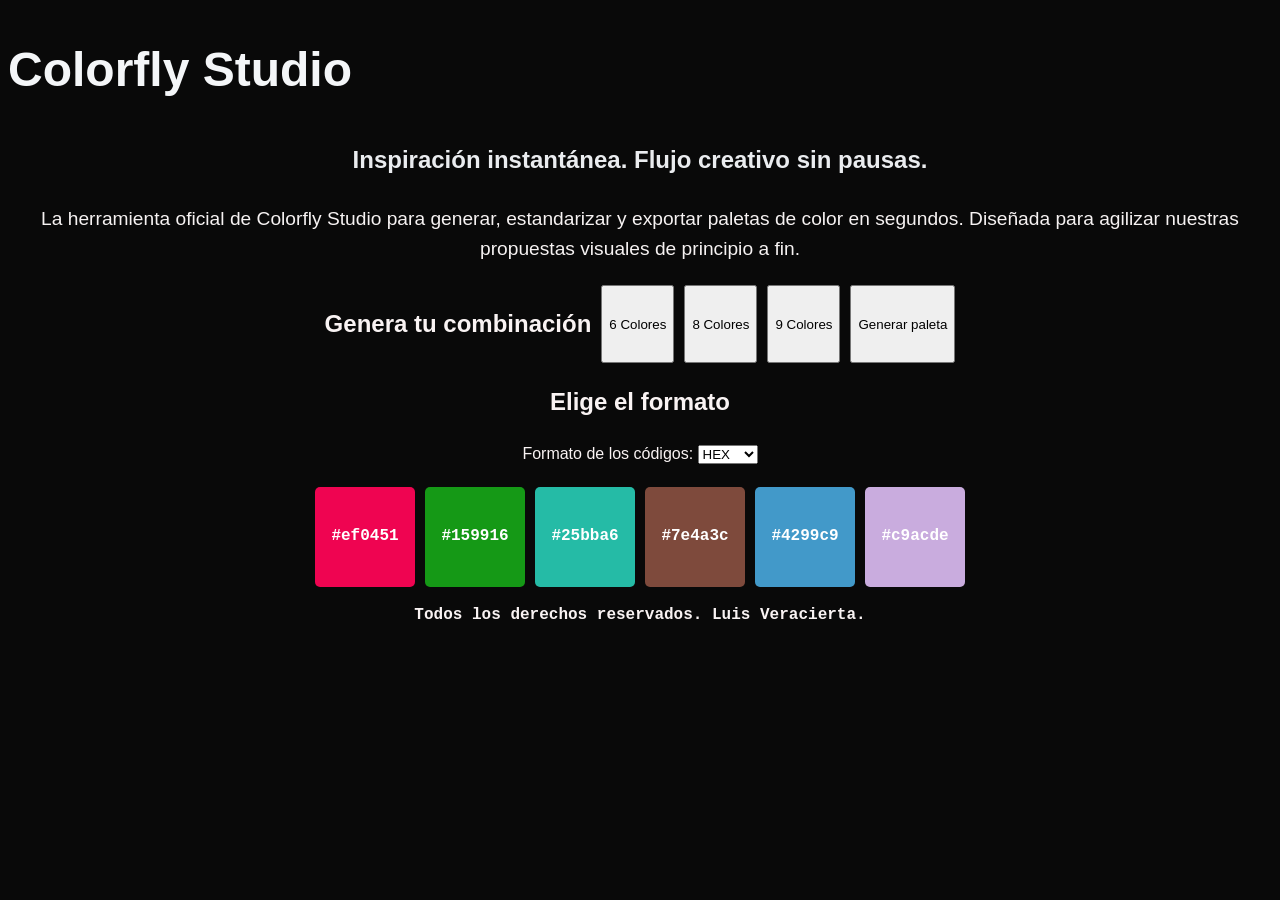
==== docs/index.html @ f17582f3 "cambio nombre de carpeta a docs" ====
<!DOCTYPE html>
<html lang="es">
<head>
  <meta charset="UTF-8">
  <meta name="viewport" content="width=device-width, initial-scale=1.0">
  <link rel="stylesheet" href="style.css">
  <script src="script.js" defer></script>
  <title>Colorfly Studio</title>
</head>

<body>
    <!-- Encabezado de la página -->
    <header>
        <h1 id="titulo">Colorfly Studio</h1>
        <p id="subtitulo">Inspiración instantánea. Flujo creativo sin pausas.</p>

        <p class="descripcion">La herramienta oficial de Colorfly Studio para generar,
            estandarizar y exportar paletas de color en segundos.
            Diseñada para agilizar nuestras propuestas visuales
            de principio a fin.</p>
    </header>
    <!-- Contenido principal -->
    <main>
        <!-- Controles para elegir la cantidad de colores -->
        <section class="controles">
            <h2>Genera tu combinación</h2>

            <button type="button" class="btn6">6 Colores</button>
            <button type="button" class="btn8">8 Colores</button>
            <button type="button" class="btn9">9 Colores</button>

            <button type="button" class="btngenerar">Generar paleta</button>
        </section>
        <!-- Selector del formato de color -->
        <section class="formatos">
            <h2>Elige el formato</h2>

            <label for="formato-color">Formato de los códigos:</label>

            <select id="formato-color" name="formato-color">
                <option value="hsl">HSL</option>
                <option value="hex" selected>HEX</option>
                <option value="rgba">RGBA</option>
            </select>
        </section>

        <!-- Contenedor de los bloques de color -->
        <section class="paleta" aria-label="Paleta de colores generada">
            <div class="bloque-color"></div>
            <div class="bloque-color"></div>
            <div class="bloque-color"></div>
            <div class="bloque-color"></div>
            <div class="bloque-color"></div>
            <div class="bloque-color"></div>
        </section>

    </main>
    <!-- Pie de página -->
    <footer>
        <p class = "derechos"> Todos los derechos reservados. Luis Veracierta.</p>
    </footer>

</body>

</html>
---- docs/style.css ----
* {
    box-sizing: border-box;
}

html {
    font-size: 100%;
}

body {
    margin: 1;
    font-family: Arial, sans-serif;
    line-height: 1.6;
    color: #f9f3f3;
    background-color: rgb(9, 9, 9);
}

#titulo {
    font-family: 'Arial', sans-serif;
    font-size: 3rem;
    color: #f4f6f8;
    font-weight: bold;
    text-align: left
}
#subtitulo {
    font-family: 'Arial', sans-serif;
    font-size: 1.5rem;
    color: #eaecef;
    font-weight: bold;
    text-align: center;
}
.descripcion {
    font-family: 'Arial', sans-serif;
    font-size: 1.2rem;
    color: #f6f2f2;
    text-align: center;
}
.paleta {
    display: flex;
    justify-content: center;
    flex-wrap: wrap;
    gap: 10px;
    margin-top: 20px;
}
.bloque-color {
    width: 100px;
    height: 100px;
    display: flex;
    align-items: center;
    justify-content: center;
    color: #fff;
    font-weight: bold;
    font-family: 'Courier New', Courier, monospace;
    border-radius: 5px;
    cursor: pointer;
    transition: transform 0.5s ease, box-shadow 0.5s ease;
}
.controles {
    display: flex;
    justify-content: center;
    gap: 10px;
    margin-top: 20px;
}
.derechos {
    font-family: 'Courier New', Courier, monospace;
    font-weight: bold;
    text-align: center;
    margin-bottom: 1px;
}
.formatos{
    text-align: center;

}
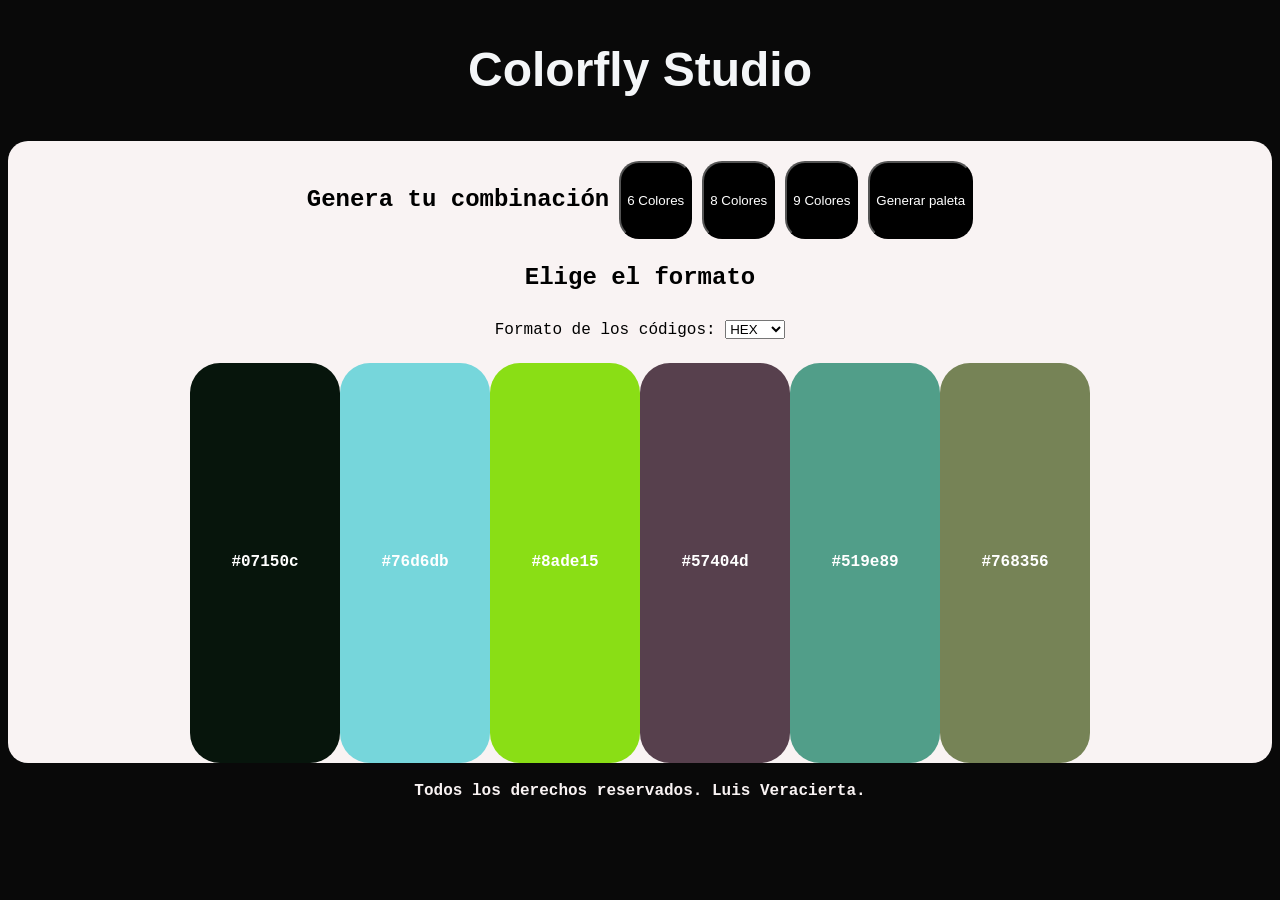
==== commit 5db99ec4: "elimina subtitulo y parrafo de descripcion de html(no los veía necesarios) cambio en css los bloques" ====
--- a/docs/index.html
+++ b/docs/index.html
@@ -12,19 +12,14 @@
     <!-- Encabezado de la página -->
     <header>
         <h1 id="titulo">Colorfly Studio</h1>
-        <p id="subtitulo">Inspiración instantánea. Flujo creativo sin pausas.</p>
-
-        <p class="descripcion">La herramienta oficial de Colorfly Studio para generar,
-            estandarizar y exportar paletas de color en segundos.
-            Diseñada para agilizar nuestras propuestas visuales
-            de principio a fin.</p>
+    
     </header>
     <!-- Contenido principal -->
-    <main>
+    <main id="caja-principal">
         <!-- Controles para elegir la cantidad de colores -->
         <section class="controles">
             <h2>Genera tu combinación</h2>
-
+            
             <button type="button" class="btn6">6 Colores</button>
             <button type="button" class="btn8">8 Colores</button>
             <button type="button" class="btn9">9 Colores</button>
--- a/docs/style.css
+++ b/docs/style.css
@@ -13,48 +13,45 @@
     color: #f9f3f3;
     background-color: rgb(9, 9, 9);
 }
-
+#caja-principal {
+    display: grid;
+    height: 0 auto;
+    width: 0 auto;
+    background-color: #f9f3f3;
+    border-radius: 20px;
+    justify-content: center;
+}
 #titulo {
     font-family: 'Arial', sans-serif;
     font-size: 3rem;
     color: #f4f6f8;
     font-weight: bold;
-    text-align: left
-}
-#subtitulo {
-    font-family: 'Arial', sans-serif;
-    font-size: 1.5rem;
-    color: #eaecef;
-    font-weight: bold;
     text-align: center;
 }
-.descripcion {
-    font-family: 'Arial', sans-serif;
-    font-size: 1.2rem;
-    color: #f6f2f2;
-    text-align: center;
-}
+
+
 .paleta {
     display: flex;
     justify-content: center;
     flex-wrap: wrap;
-    gap: 10px;
     margin-top: 20px;
 }
 .bloque-color {
-    width: 100px;
-    height: 100px;
+    width: 150px;
+    height: 400px;
     display: flex;
     align-items: center;
     justify-content: center;
     color: #fff;
+    border-radius: 30px;
     font-weight: bold;
     font-family: 'Courier New', Courier, monospace;
-    border-radius: 5px;
     cursor: pointer;
     transition: transform 0.5s ease, box-shadow 0.5s ease;
 }
 .controles {
+    font-family: 'Courier New', Courier, monospace;
+    color: black;
     display: flex;
     justify-content: center;
     gap: 10px;
@@ -68,5 +65,16 @@
 }
 .formatos{
     text-align: center;
+    font-family: 'Courier New', Courier, monospace;
+    color:black;
 
+
+}
+
+button {
+    border-radius: 20px;
+    background-color: black;
+    color: white;
+   
+   
 }
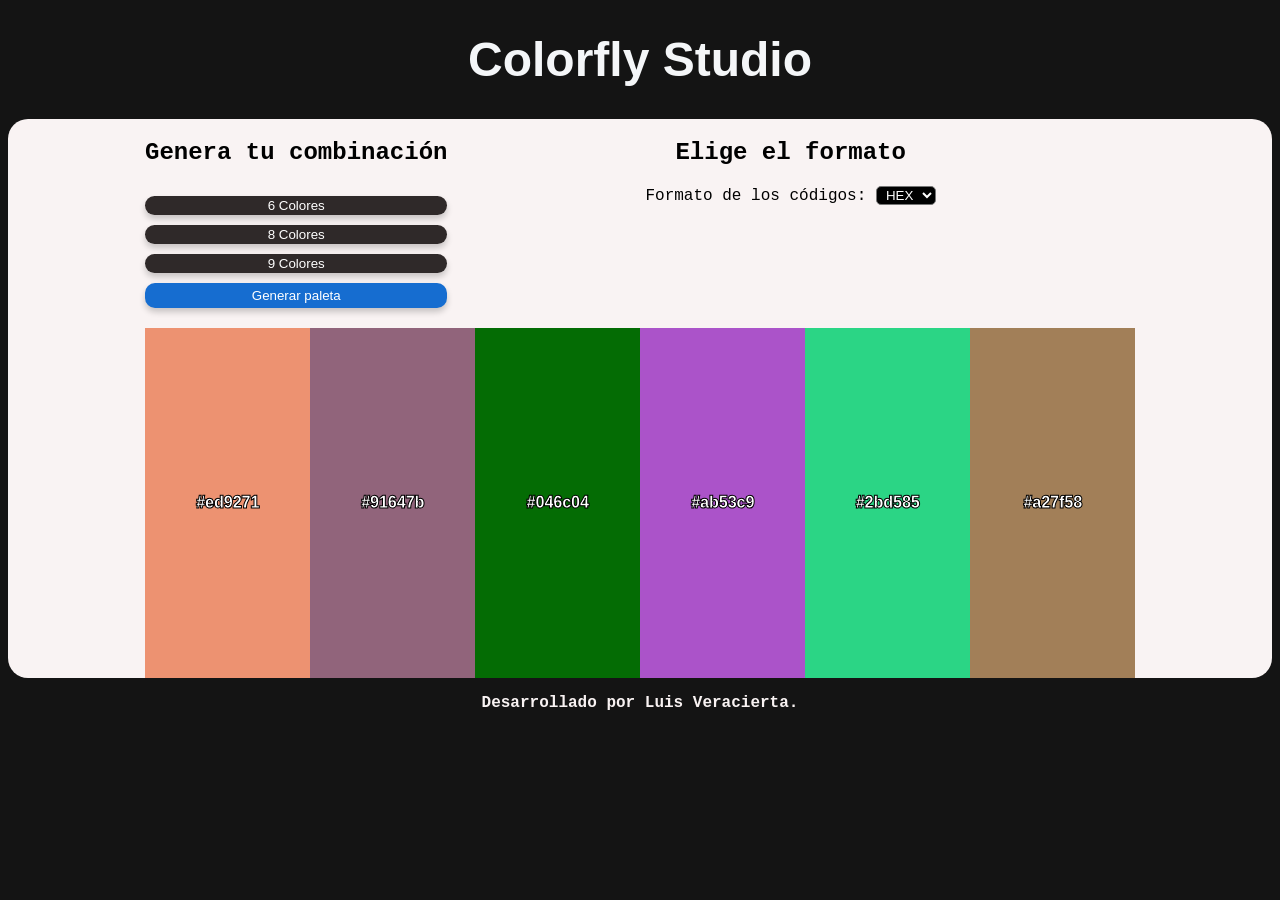
==== commit bd0b3b14: "cambio botones y selector, cambio fuente para codigo de color, elimino el codigo color RGBA, agrego " ====
--- a/docs/index.html
+++ b/docs/index.html
@@ -1,58 +1,58 @@
 <!DOCTYPE html>
 <html lang="es">
+
 <head>
-  <meta charset="UTF-8">
-  <meta name="viewport" content="width=device-width, initial-scale=1.0">
-  <link rel="stylesheet" href="style.css">
-  <script src="script.js" defer></script>
-  <title>Colorfly Studio</title>
+    <meta charset="UTF-8">
+    <meta name="viewport" content="width=device-width, initial-scale=1.0">
+    <link rel="stylesheet" href="style.css">
+    <script src="script.js" defer></script>
+    <title>Colorfly Studio</title>
 </head>
 
 <body>
     <!-- Encabezado de la página -->
     <header>
         <h1 id="titulo">Colorfly Studio</h1>
-    
+
     </header>
     <!-- Contenido principal -->
     <main id="caja-principal">
         <!-- Controles para elegir la cantidad de colores -->
-        <section class="controles">
-            <h2>Genera tu combinación</h2>
-            
-            <button type="button" class="btn6">6 Colores</button>
-            <button type="button" class="btn8">8 Colores</button>
-            <button type="button" class="btn9">9 Colores</button>
+        <div id="panel-control">
+            <section class="controles">
+                <h2>Genera tu combinación</h2>
 
-            <button type="button" class="btngenerar">Generar paleta</button>
-        </section>
-        <!-- Selector del formato de color -->
-        <section class="formatos">
-            <h2>Elige el formato</h2>
+                <button type="button" class="btn6">6 Colores</button>
+                <button type="button" class="btn8">8 Colores</button>
+                <button type="button" class="btn9">9 Colores</button>
 
-            <label for="formato-color">Formato de los códigos:</label>
+                <button type="button" class="btngenerar">Generar paleta</button>
+            </section>
+            <!-- Selector del formato de color -->
+            <section class="formatos">
+                <h2>Elige el formato</h2>
 
-            <select id="formato-color" name="formato-color">
-                <option value="hsl">HSL</option>
-                <option value="hex" selected>HEX</option>
-                <option value="rgba">RGBA</option>
-            </select>
-        </section>
+                <label for="formato-color">Formato de los códigos:</label>
 
-        <!-- Contenedor de los bloques de color -->
-        <section class="paleta" aria-label="Paleta de colores generada">
-            <div class="bloque-color"></div>
-            <div class="bloque-color"></div>
-            <div class="bloque-color"></div>
-            <div class="bloque-color"></div>
-            <div class="bloque-color"></div>
-            <div class="bloque-color"></div>
-        </section>
-
+                <select id="formato-color" name="formato-color">
+                    <option value="hsl">HSL</option>
+                    <option value="hex" selected>HEX</option>
+                </select>
+            </section>
+        </div>
+            <!-- Contenedor de los bloques de color -->
+            <section class="paleta" aria-label="Paleta de colores generada">
+                <div class="bloque-color"></div>
+                <div class="bloque-color"></div>
+                <div class="bloque-color"></div>
+                <div class="bloque-color"></div>
+                <div class="bloque-color"></div>
+                <div class="bloque-color"></div>
+            </section>
     </main>
     <!-- Pie de página -->
     <footer>
-        <p class = "derechos"> Todos los derechos reservados. Luis Veracierta.</p>
+        <p class="derechos"> Desarrollado por Luis Veracierta.</p>
     </footer>
 
 </body>
--- a/docs/style.css
+++ b/docs/style.css
@@ -9,9 +9,8 @@
 body {
     margin: 1;
     font-family: Arial, sans-serif;
-    line-height: 1.6;
     color: #f9f3f3;
-    background-color: rgb(9, 9, 9);
+    background-color: rgb(20, 20, 20);
 }
 #caja-principal {
     display: grid;
@@ -36,26 +35,37 @@
     flex-wrap: wrap;
     margin-top: 20px;
 }
+#panel-control{
+    display: flex;
+    gap: 20%;
+}
 .bloque-color {
-    width: 150px;
-    height: 400px;
+    width: 165px;
+    height: 350px;
     display: flex;
+    font-weight: 1000;
     align-items: center;
     justify-content: center;
+    -webkit-text-stroke: 1px black;
+    letter-spacing: 0px;
     color: #fff;
-    border-radius: 30px;
-    font-weight: bold;
-    font-family: 'Courier New', Courier, monospace;
+    font-family:'Franklin Gothic Medium', 'Arial Narrow', Arial, sans-serif pointer;
     cursor: pointer;
     transition: transform 0.5s ease, box-shadow 0.5s ease;
+}
+#caja-colores{
+    padding: 0;
+    margin: 0;
+    box-sizing: border-box;
+    border-radius: 40px;
 }
 .controles {
     font-family: 'Courier New', Courier, monospace;
     color: black;
-    display: flex;
+    display: grid;
     justify-content: center;
     gap: 10px;
-    margin-top: 20px;
+    
 }
 .derechos {
     font-family: 'Courier New', Courier, monospace;
@@ -67,14 +77,46 @@
     text-align: center;
     font-family: 'Courier New', Courier, monospace;
     color:black;
-
-
+    padding: 0;
 }
 
-button {
-    border-radius: 20px;
-    background-color: black;
+.btn6, .btn8, .btn9 {
+    padding: 2px;
+    border-radius: 10px;
+    background-color: rgb(47, 41, 41);
     color: white;
-   
-   
-}+    transition: transform 0.25s ease;
+    border: none;
+    cursor: pointer;
+    box-shadow: 0 4px 6px rgba(0, 0, 0, 0.2);
+}
+.btn6:hover{
+    transform: translateY(-2px);
+}
+.btn8:hover{
+    transform: translateY(-2px);
+}
+.btn9:hover{
+    transform: translateY(-2px);
+}
+.btngenerar{
+    padding: 5px;
+    border-radius: 10px;
+    background-color: rgb(22, 109, 208);
+    color: white;
+    transition: transform 0.25s ease;
+    border: none;
+    cursor: pointer;
+    box-shadow: 0 4px 6px rgba(0, 0, 0, 0.2);
+}
+.btngenerar:hover{
+    transform: translateY(-2px)
+}
+#formato-color{
+    padding-left: 5px;
+    padding-right: 5px;
+    background-color: rgb(0, 0, 0);
+    border-radius: 5px;
+    color: white;
+    cursor: pointer;
+}
